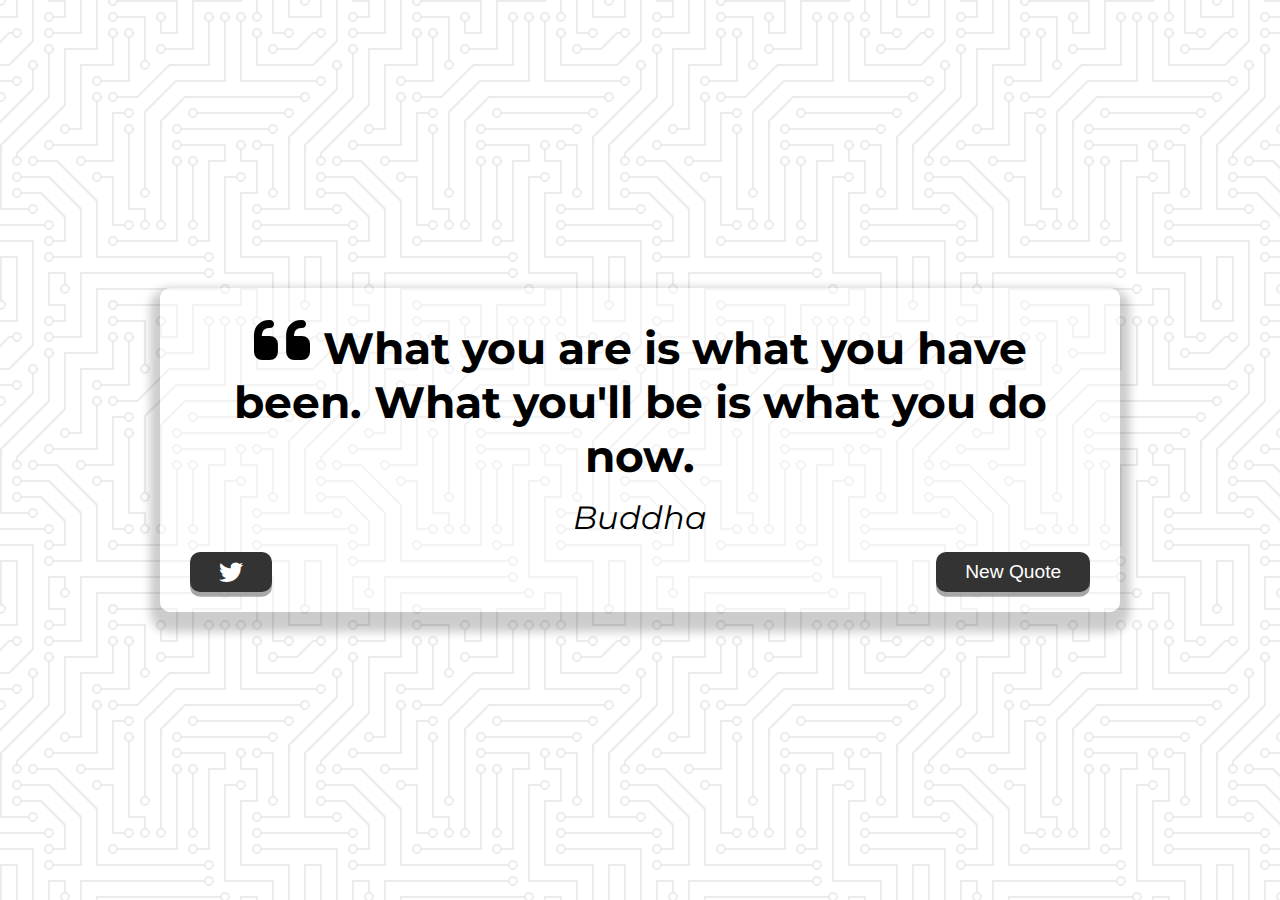
==== widgets/quote_generator/index.html @ 49f73d8f "add quote generator - part1" ====
<!DOCTYPE html>
<html lang="en">
  <head>
    <meta charset="UTF-8" />
    <meta http-equiv="X-UA-Compatible" content="IE=edge" />
    <meta name="viewport" content="width=device-width, initial-scale=1.0" />
    <title>Quote Generator</title>
    <!-- ICON -->
    <link
      rel="icon"
      type="image/png"
      href="https://www.google.com/s2/u/0/favicons?domain=css-tricks.com"
    />
    <!-- FONT AWESOME -->
    <link
      rel="stylesheet"
      href="https://cdnjs.cloudflare.com/ajax/libs/font-awesome/6.5.1/css/all.min.css"
    />
    <link rel="stylesheet" href="style.css" />
  </head>
  <body>
    <div class="quote-container" id="quote-container">
      <!-- Quote -->
      <div class="quote-text">
        <i class="fas fa-quote-left"></i>
        <span id="quote"
          >What you are is what you have been. What you'll be is what you do
          now.</span
        >
      </div>

      <!-- Author -->
      <div class="quote-author">
        <span class="author">Buddha</span>
      </div>

      <!-- Buttons -->
      <div class="button-container">
        <button class="twitter-button" id="twitter" title="Tweet this!">
          <i class="fab fa-twitter"></i>
        </button>
        <button class="new-quote">New Quote</button>
      </div>
    </div>

    <!-- Script -->
    <script src="script.js"></script>
  </body>
</html>
---- widgets/quote_generator/style.css ----
@import url("https://fonts.googleapis.com/css2?family=Montserrat&display=swap");

html {
  box-sizing: border-box;
}

body {
  margin: 0;
  min-height: 100vh;
  /* background-color: dodgerblue; */
  background-image: url("data:image/svg+xml,%3Csvg xmlns='http://www.w3.org/2000/svg' viewBox='0 0 304 304' width='304' height='304'%3E%3Cpath fill='%23000000' fill-opacity='0.08' d='M44.1 224a5 5 0 1 1 0 2H0v-2h44.1zm160 48a5 5 0 1 1 0 2H82v-2h122.1zm57.8-46a5 5 0 1 1 0-2H304v2h-42.1zm0 16a5 5 0 1 1 0-2H304v2h-42.1zm6.2-114a5 5 0 1 1 0 2h-86.2a5 5 0 1 1 0-2h86.2zm-256-48a5 5 0 1 1 0 2H0v-2h12.1zm185.8 34a5 5 0 1 1 0-2h86.2a5 5 0 1 1 0 2h-86.2zM258 12.1a5 5 0 1 1-2 0V0h2v12.1zm-64 208a5 5 0 1 1-2 0v-54.2a5 5 0 1 1 2 0v54.2zm48-198.2V80h62v2h-64V21.9a5 5 0 1 1 2 0zm16 16V64h46v2h-48V37.9a5 5 0 1 1 2 0zm-128 96V208h16v12.1a5 5 0 1 1-2 0V210h-16v-76.1a5 5 0 1 1 2 0zm-5.9-21.9a5 5 0 1 1 0 2H114v48H85.9a5 5 0 1 1 0-2H112v-48h12.1zm-6.2 130a5 5 0 1 1 0-2H176v-74.1a5 5 0 1 1 2 0V242h-60.1zm-16-64a5 5 0 1 1 0-2H114v48h10.1a5 5 0 1 1 0 2H112v-48h-10.1zM66 284.1a5 5 0 1 1-2 0V274H50v30h-2v-32h18v12.1zM236.1 176a5 5 0 1 1 0 2H226v94h48v32h-2v-30h-48v-98h12.1zm25.8-30a5 5 0 1 1 0-2H274v44.1a5 5 0 1 1-2 0V146h-10.1zm-64 96a5 5 0 1 1 0-2H208v-80h16v-14h-42.1a5 5 0 1 1 0-2H226v18h-16v80h-12.1zm86.2-210a5 5 0 1 1 0 2H272V0h2v32h10.1zM98 101.9V146H53.9a5 5 0 1 1 0-2H96v-42.1a5 5 0 1 1 2 0zM53.9 34a5 5 0 1 1 0-2H80V0h2v34H53.9zm60.1 3.9V66H82v64H69.9a5 5 0 1 1 0-2H80V64h32V37.9a5 5 0 1 1 2 0zM101.9 82a5 5 0 1 1 0-2H128V37.9a5 5 0 1 1 2 0V82h-28.1zm16-64a5 5 0 1 1 0-2H146v44.1a5 5 0 1 1-2 0V18h-26.1zm102.2 270a5 5 0 1 1 0 2H98v14h-2v-16h124.1zM242 149.9V160h16v34h-16v62h48v48h-2v-46h-48v-66h16v-30h-16v-12.1a5 5 0 1 1 2 0zM53.9 18a5 5 0 1 1 0-2H64V2H48V0h18v18H53.9zm112 32a5 5 0 1 1 0-2H192V0h50v2h-48v48h-28.1zm-48-48a5 5 0 0 1-9.8-2h2.07a3 3 0 1 0 5.66 0H178v34h-18V21.9a5 5 0 1 1 2 0V32h14V2h-58.1zm0 96a5 5 0 1 1 0-2H137l32-32h39V21.9a5 5 0 1 1 2 0V66h-40.17l-32 32H117.9zm28.1 90.1a5 5 0 1 1-2 0v-76.51L175.59 80H224V21.9a5 5 0 1 1 2 0V82h-49.59L146 112.41v75.69zm16 32a5 5 0 1 1-2 0v-99.51L184.59 96H300.1a5 5 0 0 1 3.9-3.9v2.07a3 3 0 0 0 0 5.66v2.07a5 5 0 0 1-3.9-3.9H185.41L162 121.41v98.69zm-144-64a5 5 0 1 1-2 0v-3.51l48-48V48h32V0h2v50H66v55.41l-48 48v2.69zM50 53.9v43.51l-48 48V208h26.1a5 5 0 1 1 0 2H0v-65.41l48-48V53.9a5 5 0 1 1 2 0zm-16 16V89.41l-34 34v-2.82l32-32V69.9a5 5 0 1 1 2 0zM12.1 32a5 5 0 1 1 0 2H9.41L0 43.41V40.6L8.59 32h3.51zm265.8 18a5 5 0 1 1 0-2h18.69l7.41-7.41v2.82L297.41 50H277.9zm-16 160a5 5 0 1 1 0-2H288v-71.41l16-16v2.82l-14 14V210h-28.1zm-208 32a5 5 0 1 1 0-2H64v-22.59L40.59 194H21.9a5 5 0 1 1 0-2H41.41L66 216.59V242H53.9zm150.2 14a5 5 0 1 1 0 2H96v-56.6L56.6 162H37.9a5 5 0 1 1 0-2h19.5L98 200.6V256h106.1zm-150.2 2a5 5 0 1 1 0-2H80v-46.59L48.59 178H21.9a5 5 0 1 1 0-2H49.41L82 208.59V258H53.9zM34 39.8v1.61L9.41 66H0v-2h8.59L32 40.59V0h2v39.8zM2 300.1a5 5 0 0 1 3.9 3.9H3.83A3 3 0 0 0 0 302.17V256h18v48h-2v-46H2v42.1zM34 241v63h-2v-62H0v-2h34v1zM17 18H0v-2h16V0h2v18h-1zm273-2h14v2h-16V0h2v16zm-32 273v15h-2v-14h-14v14h-2v-16h18v1zM0 92.1A5.02 5.02 0 0 1 6 97a5 5 0 0 1-6 4.9v-2.07a3 3 0 1 0 0-5.66V92.1zM80 272h2v32h-2v-32zm37.9 32h-2.07a3 3 0 0 0-5.66 0h-2.07a5 5 0 0 1 9.8 0zM5.9 0A5.02 5.02 0 0 1 0 5.9V3.83A3 3 0 0 0 3.83 0H5.9zm294.2 0h2.07A3 3 0 0 0 304 3.83V5.9a5 5 0 0 1-3.9-5.9zm3.9 300.1v2.07a3 3 0 0 0-1.83 1.83h-2.07a5 5 0 0 1 3.9-3.9zM97 100a3 3 0 1 0 0-6 3 3 0 0 0 0 6zm0-16a3 3 0 1 0 0-6 3 3 0 0 0 0 6zm16 16a3 3 0 1 0 0-6 3 3 0 0 0 0 6zm16 16a3 3 0 1 0 0-6 3 3 0 0 0 0 6zm0 16a3 3 0 1 0 0-6 3 3 0 0 0 0 6zm-48 32a3 3 0 1 0 0-6 3 3 0 0 0 0 6zm16 16a3 3 0 1 0 0-6 3 3 0 0 0 0 6zm32 48a3 3 0 1 0 0-6 3 3 0 0 0 0 6zm-16 16a3 3 0 1 0 0-6 3 3 0 0 0 0 6zm32-16a3 3 0 1 0 0-6 3 3 0 0 0 0 6zm0-32a3 3 0 1 0 0-6 3 3 0 0 0 0 6zm16 32a3 3 0 1 0 0-6 3 3 0 0 0 0 6zm32 16a3 3 0 1 0 0-6 3 3 0 0 0 0 6zm0-16a3 3 0 1 0 0-6 3 3 0 0 0 0 6zm-16-64a3 3 0 1 0 0-6 3 3 0 0 0 0 6zm16 0a3 3 0 1 0 0-6 3 3 0 0 0 0 6zm16 96a3 3 0 1 0 0-6 3 3 0 0 0 0 6zm0 16a3 3 0 1 0 0-6 3 3 0 0 0 0 6zm16 16a3 3 0 1 0 0-6 3 3 0 0 0 0 6zm16-144a3 3 0 1 0 0-6 3 3 0 0 0 0 6zm0 32a3 3 0 1 0 0-6 3 3 0 0 0 0 6zm16-32a3 3 0 1 0 0-6 3 3 0 0 0 0 6zm16-16a3 3 0 1 0 0-6 3 3 0 0 0 0 6zm-96 0a3 3 0 1 0 0-6 3 3 0 0 0 0 6zm0 16a3 3 0 1 0 0-6 3 3 0 0 0 0 6zm16-32a3 3 0 1 0 0-6 3 3 0 0 0 0 6zm96 0a3 3 0 1 0 0-6 3 3 0 0 0 0 6zm-16-64a3 3 0 1 0 0-6 3 3 0 0 0 0 6zm16-16a3 3 0 1 0 0-6 3 3 0 0 0 0 6zm-32 0a3 3 0 1 0 0-6 3 3 0 0 0 0 6zm0-16a3 3 0 1 0 0-6 3 3 0 0 0 0 6zm-16 0a3 3 0 1 0 0-6 3 3 0 0 0 0 6zm-16 0a3 3 0 1 0 0-6 3 3 0 0 0 0 6zm-16 0a3 3 0 1 0 0-6 3 3 0 0 0 0 6zM49 36a3 3 0 1 0 0-6 3 3 0 0 0 0 6zm-32 0a3 3 0 1 0 0-6 3 3 0 0 0 0 6zm32 16a3 3 0 1 0 0-6 3 3 0 0 0 0 6zM33 68a3 3 0 1 0 0-6 3 3 0 0 0 0 6zm16-48a3 3 0 1 0 0-6 3 3 0 0 0 0 6zm0 240a3 3 0 1 0 0-6 3 3 0 0 0 0 6zm16 32a3 3 0 1 0 0-6 3 3 0 0 0 0 6zm-16-64a3 3 0 1 0 0-6 3 3 0 0 0 0 6zm0 16a3 3 0 1 0 0-6 3 3 0 0 0 0 6zm-16-32a3 3 0 1 0 0-6 3 3 0 0 0 0 6zm80-176a3 3 0 1 0 0-6 3 3 0 0 0 0 6zm16 0a3 3 0 1 0 0-6 3 3 0 0 0 0 6zm-16-16a3 3 0 1 0 0-6 3 3 0 0 0 0 6zm32 48a3 3 0 1 0 0-6 3 3 0 0 0 0 6zm16-16a3 3 0 1 0 0-6 3 3 0 0 0 0 6zm0-32a3 3 0 1 0 0-6 3 3 0 0 0 0 6zm112 176a3 3 0 1 0 0-6 3 3 0 0 0 0 6zm-16 16a3 3 0 1 0 0-6 3 3 0 0 0 0 6zm0 16a3 3 0 1 0 0-6 3 3 0 0 0 0 6zm0 16a3 3 0 1 0 0-6 3 3 0 0 0 0 6zM17 180a3 3 0 1 0 0-6 3 3 0 0 0 0 6zm0 16a3 3 0 1 0 0-6 3 3 0 0 0 0 6zm0-32a3 3 0 1 0 0-6 3 3 0 0 0 0 6zm16 0a3 3 0 1 0 0-6 3 3 0 0 0 0 6zM17 84a3 3 0 1 0 0-6 3 3 0 0 0 0 6zm32 64a3 3 0 1 0 0-6 3 3 0 0 0 0 6zm16-16a3 3 0 1 0 0-6 3 3 0 0 0 0 6z'%3E%3C/path%3E%3C/svg%3E");
  color: #000;
  font-family: Montserrat, sans-serif;
  font-weight: 700;
  text-align: center;
  display: flex;
  align-items: center;
  justify-content: center;
}

.quote-container {
  width: auto;
  max-width: 900px;
  padding: 20px 30px;
  border-radius: 10px;
  background-color: rgba(255, 255, 255, 0.4);
  box-shadow: 0 10px 10px 10px rgba(0, 0, 0, 0.2);
}

.quote-text {
  font-size: 2.75rem;
}

.long-quote {
  font-size: 2rem;
}

.fa-quote-left {
  font-size: 4rem;
}

.quote-author {
  margin-top: 15px;
  font-size: 2rem;
  font-weight: 400;
  font-style: italic;
}

/* Media Query: Tablet or Smaller */
@media screen and (max-width: 1000px) {
  .quote-container {
    margin: auto 10px;
  }
}

.button-container {
  margin-top: 15px;
  display: flex;
  justify-content: space-between;
}

button {
  cursor: pointer;
  font-size: 1.2rem;
  height: 2.5rem;
  border: none;
  border-radius: 10px;
  color: #fff;
  background: #333;
  outline: none;
  padding: 0.5rem 1.8rem;
  box-shadow: 0 0.3rem rgba(121, 121, 121, 0.65);
}

button:hover {
  filter: brightness(110%);
}

button:active {
  transform: translate(0, 0.3rem);
  box-shadow: 0 0.1rem rgba(255, 255, 255, 0.65);
}

.twitter-button:hover {
  color: #38a1f3;
}

.fa-twitter {
  font-size: 1.5rem;
}
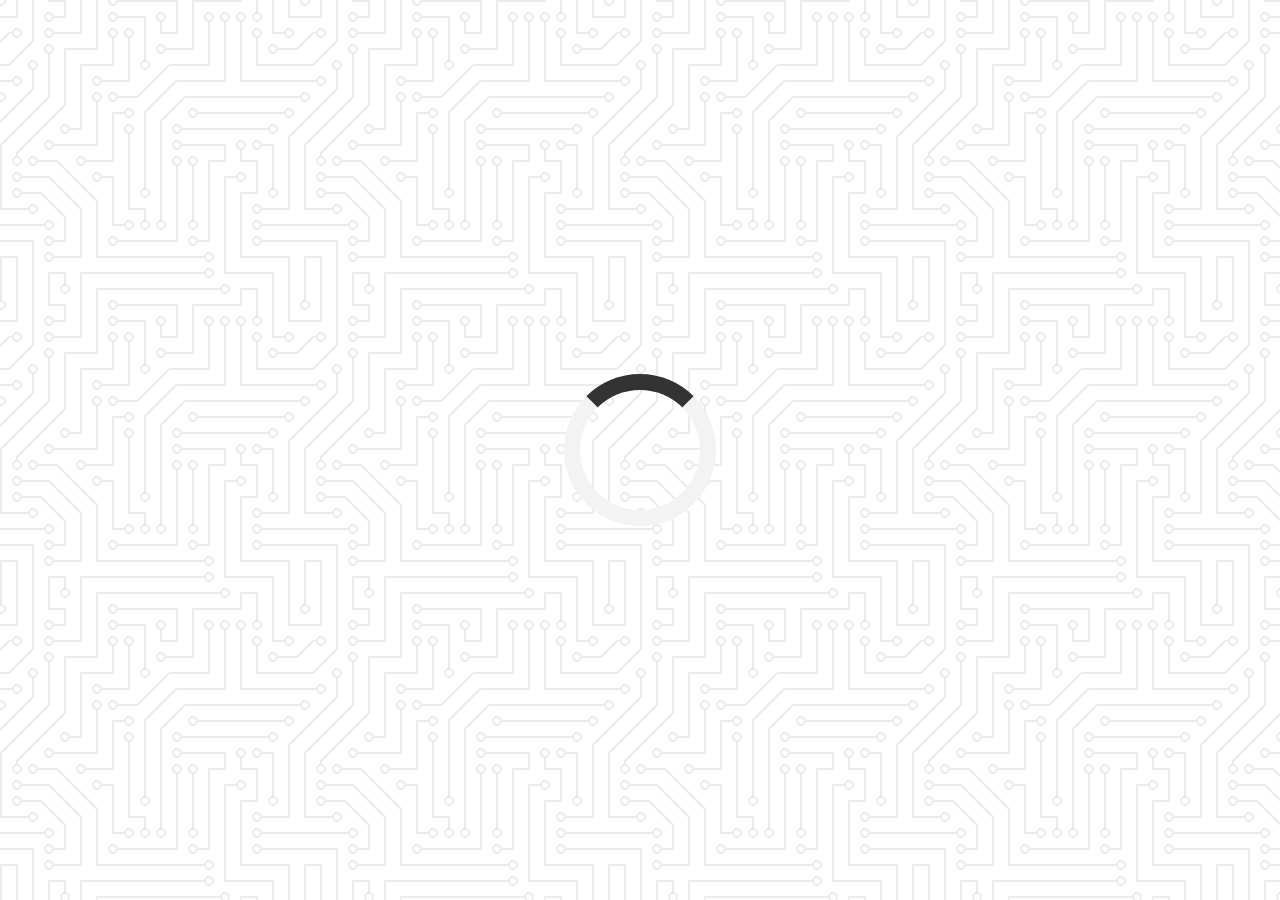
==== commit e47eb2e5: "finish quote generator" ====
--- a/widgets/quote_generator/index.html
+++ b/widgets/quote_generator/index.html
@@ -23,15 +23,12 @@
       <!-- Quote -->
       <div class="quote-text">
         <i class="fas fa-quote-left"></i>
-        <span id="quote"
-          >What you are is what you have been. What you'll be is what you do
-          now.</span
-        >
+        <span id="quote"></span>
       </div>
 
       <!-- Author -->
       <div class="quote-author">
-        <span class="author">Buddha</span>
+        <span id="author"></span>
       </div>
 
       <!-- Buttons -->
@@ -39,9 +36,12 @@
         <button class="twitter-button" id="twitter" title="Tweet this!">
           <i class="fab fa-twitter"></i>
         </button>
-        <button class="new-quote">New Quote</button>
+        <button id="new-quote">New Quote</button>
       </div>
     </div>
+
+    <!-- preLoader -->
+    <div class="loader" id="loader"></div>
 
     <!-- Script -->
     <script src="script.js"></script>
--- a/widgets/quote_generator/style.css
+++ b/widgets/quote_generator/style.css
@@ -46,13 +46,6 @@
   font-style: italic;
 }
 
-/* Media Query: Tablet or Smaller */
-@media screen and (max-width: 1000px) {
-  .quote-container {
-    margin: auto 10px;
-  }
-}
-
 .button-container {
   margin-top: 15px;
   display: flex;
@@ -88,3 +81,29 @@
 .fa-twitter {
   font-size: 1.5rem;
 }
+
+/* Media Query: Tablet or Smaller */
+@media screen and (max-width: 1000px) {
+  .quote-container {
+    margin: auto 10px;
+  }
+}
+
+/* Loader */
+.loader {
+  border: 16px solid #f3f3f3; /* Light grey */
+  border-top: 16px solid #333;
+  border-radius: 50%;
+  width: 120px;
+  height: 120px;
+  animation: spin 2s linear infinite;
+}
+
+@keyframes spin {
+  0% {
+    transform: rotate(0deg);
+  }
+  100% {
+    transform: rotate(360deg);
+  }
+}
